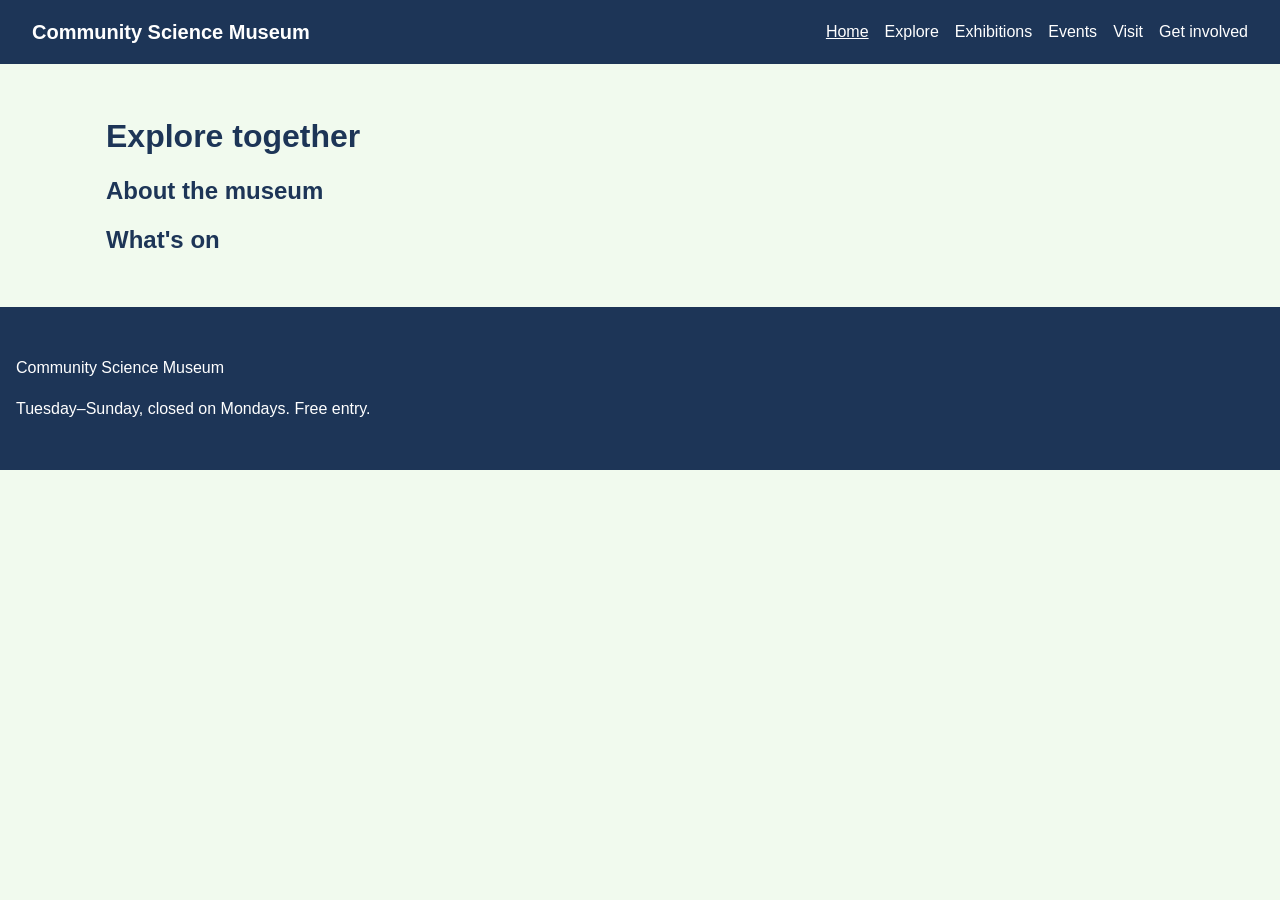
==== index.html @ c36fa850 "Initial project setup" ====
<!DOCTYPE html>
<html lang="en">
  <head>
    <meta charset="UTF-8" />
    <meta name="viewport" content="width=device-width, initial-scale=1.0" />
    <meta name="description" content="Community Science Museum is an interactive science museum for kids, families and schools. Over 1000 exhibits to explore, free entry." />
    <title>Community Science Museum | Explore together</title>
    <link rel="stylesheet" href="css/style.css" />
  </head>
  <body>
    <header class="site-header">
      <a href="index.html" class="logo">Community Science Museum</a>
      <nav aria-label="Main">
        <ul class="nav-list">
          <li><a href="index.html" aria-current="page">Home</a></li>
          <li><a href="explore.html">Explore</a></li>
          <li><a href="exhibitions.html">Exhibitions</a></li>
          <li><a href="events.html">Events</a></li>
          <li><a href="visit.html">Visit</a></li>
          <li><a href="get-involved.html">Get involved</a></li>
        </ul>
      </nav>
    </header>

    <main>
      <h1>Explore together</h1>

      <section>
        <h2>About the museum</h2>
        <p></p>
      </section>

      <section>
        <h2>What's on</h2>
        <p></p>
      </section>
    </main>

    <footer class="site-footer">
      <p>Community Science Museum</p>
      <p>Tuesday–Sunday, closed on Mondays. Free entry.</p>
    </footer>
  </body>
</html>
---- css/style.css ----
/* Colours and fonts */
:root {
  --color-primary: #1d3557;
  --color-accent: #e76f51;
  --color-light: #f1faee;
  --color-text: #1b1b1b;
  --color-white: #ffffff;

  --font-heading: "Trebuchet MS", Arial, sans-serif;
  --font-body: Arial, Helvetica, sans-serif;

  --max-width: 1100px;
  --space-s: 0.5rem;
  --space-m: 1rem;
  --space-l: 2rem;
}

/* Reset */
*,
*::before,
*::after {
  box-sizing: border-box;
}

body {
  margin: 0;
  font-family: var(--font-body);
  font-size: 1rem;
  line-height: 1.6;
  color: var(--color-text);
  background-color: var(--color-light);
}

img {
  max-width: 100%;
  height: auto;
  display: block;
}

h1,
h2,
h3 {
  font-family: var(--font-heading);
  color: var(--color-primary);
  line-height: 1.2;
}

a {
  color: var(--color-primary);
}

a:focus-visible {
  outline: 3px solid var(--color-accent);
  outline-offset: 2px;
}

/* Header and navigation */
.site-header {
  display: flex;
  flex-direction: column;
  gap: var(--space-m);
  padding: var(--space-m);
  background-color: var(--color-primary);
}

.logo {
  font-family: var(--font-heading);
  font-size: 1.25rem;
  font-weight: bold;
  color: var(--color-white);
  text-decoration: none;
}

.nav-list {
  display: flex;
  flex-wrap: wrap;
  gap: var(--space-m);
  margin: 0;
  padding: 0;
  list-style: none;
}

.nav-list a {
  color: var(--color-white);
  text-decoration: none;
}

.nav-list a:hover,
.nav-list a[aria-current="page"] {
  text-decoration: underline;
}

/* Main content */
main {
  max-width: var(--max-width);
  margin: 0 auto;
  padding: var(--space-l) var(--space-m);
}

/* Footer */
.site-footer {
  padding: var(--space-l) var(--space-m);
  color: var(--color-white);
  background-color: var(--color-primary);
}

/* Tablet and up */
@media (min-width: 768px) {
  .site-header {
    flex-direction: row;
    justify-content: space-between;
    align-items: center;
    padding: var(--space-m) var(--space-l);
  }
}
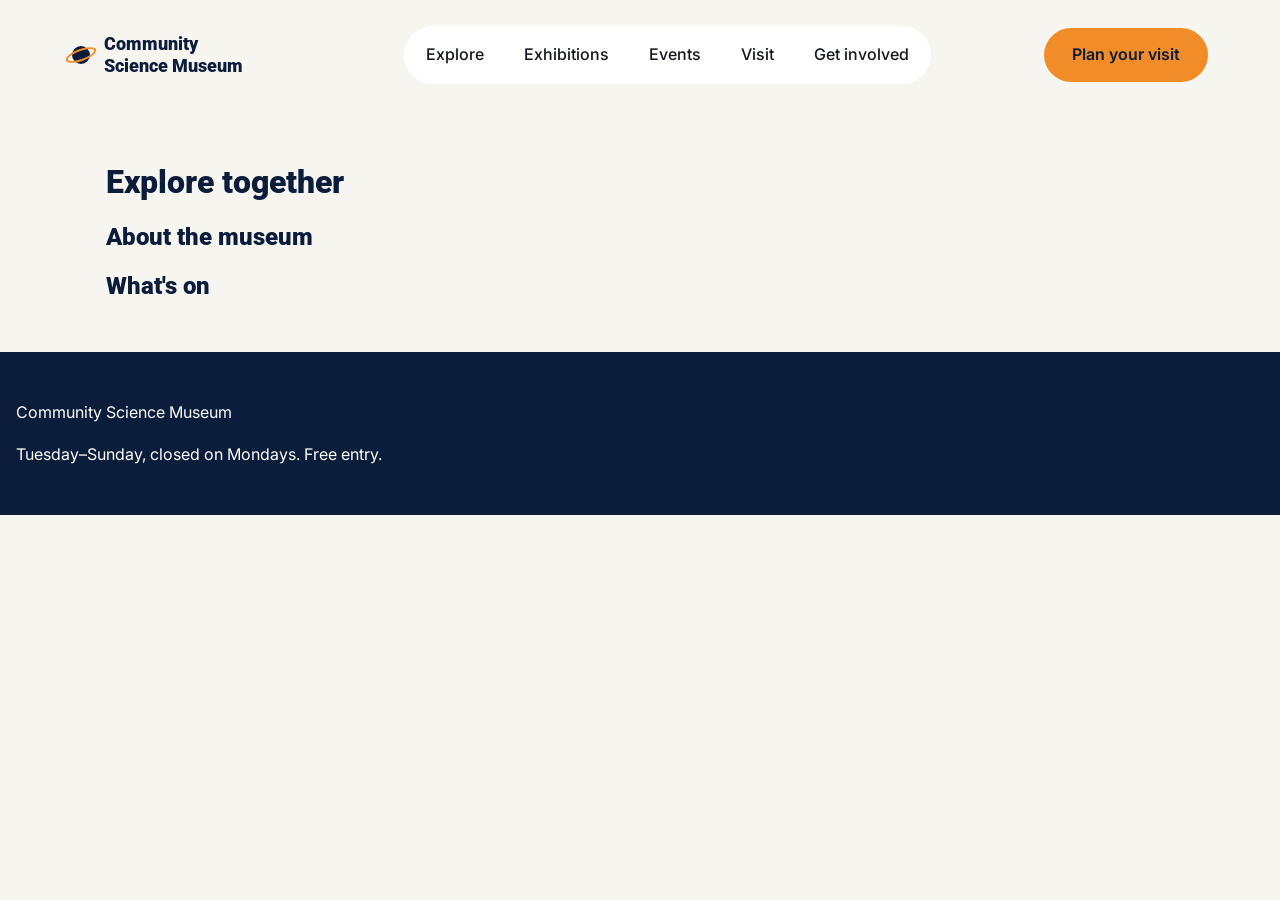
==== commit ade83132: "Add header to index page" ====
--- a/index.html
+++ b/index.html
@@ -1,24 +1,51 @@
-<!DOCTYPE html>
+<!doctype html>
 <html lang="en">
   <head>
     <meta charset="UTF-8" />
     <meta name="viewport" content="width=device-width, initial-scale=1.0" />
-    <meta name="description" content="Community Science Museum is an interactive science museum for kids, families and schools. Over 1000 exhibits to explore, free entry." />
+    <meta
+      name="description"
+      content="Community Science Museum is an interactive science museum for kids, families and schools. Over 1000 exhibits to explore, free entry."
+    />
     <title>Community Science Museum | Explore together</title>
+    <link rel="preconnect" href="https://fonts.googleapis.com" />
+    <link rel="preconnect" href="https://fonts.gstatic.com" crossorigin />
+    <link
+      href="https://fonts.googleapis.com/css2?family=Inter:wght@400;500;600&family=Roboto:wght@700;900&display=swap"
+      rel="stylesheet"
+    />
     <link rel="stylesheet" href="css/style.css" />
   </head>
   <body>
     <header class="site-header">
-      <a href="index.html" class="logo">Community Science Museum</a>
-      <nav aria-label="Main">
-        <ul class="nav-list">
-          <li><a href="index.html" aria-current="page">Home</a></li>
+      <a href="index.html" class="logo">
+        <span class="logo-planet"></span>
+        <span>Community<br />Science Museum</span>
+      </a>
+
+      <input type="checkbox" id="menu-toggle" class="menu-toggle" />
+      <label for="menu-toggle" class="menu-button">
+        <span class="visually-hidden">Open menu</span>
+        <span class="menu-line"></span>
+        <span class="menu-line"></span>
+        <span class="menu-line"></span>
+      </label>
+
+      <nav class="main-nav" aria-label="Main">
+        <label for="menu-toggle" class="menu-close">
+          <span aria-hidden="true">✕</span>
+          <span class="visually-hidden">Close menu</span>
+        </label>
+        <ul>
+          <li class="mobile-only"><a href="index.html" aria-current="page">Home</a></li>
           <li><a href="explore.html">Explore</a></li>
           <li><a href="exhibitions.html">Exhibitions</a></li>
           <li><a href="events.html">Events</a></li>
           <li><a href="visit.html">Visit</a></li>
           <li><a href="get-involved.html">Get involved</a></li>
         </ul>
+        <a href="visit.html" class="button button-orange">Plan your visit</a>
+        <p class="menu-info mobile-only">Open Tue–Sun · Free entry</p>
       </nav>
     </header>
 
--- a/css/style.css
+++ b/css/style.css
@@ -1,13 +1,15 @@
 /* Colours and fonts */
 :root {
-  --color-primary: #1d3557;
-  --color-accent: #e76f51;
-  --color-light: #f1faee;
-  --color-text: #1b1b1b;
+  --color-primary: #0b1d3a;
+  --color-secondary: #1c3d6e;
+  --color-accent: #f28c28;
+  --color-yellow: #ffd166;
+  --color-light: #f7f5ef;
+  --color-text: #14171f;
   --color-white: #ffffff;
 
-  --font-heading: "Trebuchet MS", Arial, sans-serif;
-  --font-body: Arial, Helvetica, sans-serif;
+  --font-heading: "Roboto", Arial, sans-serif;
+  --font-body: "Inter", Arial, Helvetica, sans-serif;
 
   --max-width: 1100px;
   --space-s: 0.5rem;
@@ -41,6 +43,7 @@
 h2,
 h3 {
   font-family: var(--font-heading);
+  font-weight: 900;
   color: var(--color-primary);
   line-height: 1.2;
 }
@@ -54,40 +57,167 @@
   outline-offset: 2px;
 }
 
-/* Header and navigation */
+.visually-hidden {
+  position: absolute;
+  width: 1px;
+  height: 1px;
+  overflow: hidden;
+  clip: rect(0 0 0 0);
+  white-space: nowrap;
+}
+
+/* Buttons */
+.button {
+  display: inline-block;
+  padding: 14px 28px;
+  border-radius: 999px;
+  font-family: var(--font-body);
+  font-weight: 600;
+  text-decoration: none;
+}
+
+.button-orange {
+  background-color: var(--color-accent);
+  color: var(--color-primary);
+}
+
+/* Header and navigation (mobile first) */
 .site-header {
   display: flex;
+  align-items: center;
+  justify-content: space-between;
+  padding: var(--space-m) 20px;
+}
+
+.logo {
+  position: relative;
+  z-index: 20;
+  display: flex;
+  align-items: center;
+  gap: 14px;
+  color: var(--color-primary);
+  font-family: var(--font-heading);
+  font-weight: 900;
+  font-size: 15px;
+  line-height: 1.2;
+  text-decoration: none;
+}
+
+.logo-planet {
+  position: relative;
+  flex-shrink: 0;
+  width: 18px;
+  height: 18px;
+  border-radius: 50%;
+  background-color: var(--color-primary);
+}
+
+.logo-planet::after {
+  content: "";
+  position: absolute;
+  top: 50%;
+  left: 50%;
+  width: 32px;
+  height: 12px;
+  border: 2px solid var(--color-accent);
+  border-radius: 50%;
+  transform: translate(-50%, -50%) rotate(-20deg);
+}
+
+.menu-toggle {
+  position: absolute;
+  opacity: 0;
+}
+
+.menu-button {
+  display: flex;
   flex-direction: column;
-  gap: var(--space-m);
-  padding: var(--space-m);
-  background-color: var(--color-primary);
-}
-
-.logo {
-  font-family: var(--font-heading);
-  font-size: 1.25rem;
-  font-weight: bold;
+  align-items: center;
+  justify-content: center;
+  gap: 6px;
+  width: 48px;
+  height: 48px;
+  border-radius: 50%;
+  background-color: var(--color-primary);
+  cursor: pointer;
+}
+
+.menu-line {
+  width: 24px;
+  height: 2px;
+  border-radius: 1px;
+  background-color: var(--color-white);
+}
+
+.menu-toggle:focus-visible + .menu-button {
+  outline: 3px solid var(--color-accent);
+  outline-offset: 3px;
+}
+
+.main-nav {
+  display: none;
+  position: fixed;
+  inset: 0;
+  z-index: 10;
+  padding: 100px 24px 32px;
+  background-color: var(--color-primary);
+  overflow-y: auto;
+}
+
+.menu-toggle:checked ~ .main-nav {
+  display: block;
+}
+
+/* logo turns white when the menu is open */
+.site-header:has(.menu-toggle:checked) .logo {
   color: var(--color-white);
-  text-decoration: none;
-}
-
-.nav-list {
-  display: flex;
-  flex-wrap: wrap;
-  gap: var(--space-m);
-  margin: 0;
+}
+
+.site-header:has(.menu-toggle:checked) .logo-planet {
+  background-color: var(--color-white);
+}
+
+.menu-close {
+  position: absolute;
+  top: var(--space-m);
+  right: 20px;
+  display: flex;
+  align-items: center;
+  justify-content: center;
+  width: 48px;
+  height: 48px;
+  border-radius: 50%;
+  background-color: var(--color-white);
+  color: var(--color-primary);
+  font-size: 20px;
+  cursor: pointer;
+}
+
+.main-nav ul {
+  margin: 0 0 40px;
   padding: 0;
   list-style: none;
 }
 
-.nav-list a {
+.main-nav li a {
+  display: block;
+  padding: 14px 0;
   color: var(--color-white);
+  font-family: var(--font-heading);
+  font-weight: 700;
+  font-size: 26px;
   text-decoration: none;
 }
 
-.nav-list a:hover,
-.nav-list a[aria-current="page"] {
-  text-decoration: underline;
+.main-nav .button {
+  display: block;
+  text-align: center;
+}
+
+.menu-info {
+  margin-top: 64px;
+  color: #e4e8f0;
+  font-size: 15px;
 }
 
 /* Main content */
@@ -104,12 +234,62 @@
   background-color: var(--color-primary);
 }
 
-/* Tablet and up */
-@media (min-width: 768px) {
+/* Desktop */
+@media (min-width: 900px) {
   .site-header {
-    flex-direction: row;
+    padding: 26px 72px;
+  }
+
+  .logo {
+    font-size: 18px;
+  }
+
+  .menu-button,
+  .menu-close,
+  .mobile-only {
+    display: none;
+  }
+
+  .main-nav {
+    position: static;
+    display: flex;
+    flex: 1;
+    align-items: center;
     justify-content: space-between;
-    align-items: center;
-    padding: var(--space-m) var(--space-l);
-  }
-}
+    margin-left: 48px;
+    padding: 0;
+    background: none;
+    overflow: visible;
+  }
+
+  .main-nav ul {
+    display: flex;
+    gap: 4px;
+    margin: 0 auto;
+    padding: 4px;
+    border-radius: 999px;
+    background-color: var(--color-white);
+  }
+
+  .main-nav li a {
+    padding: 12px 18px;
+    border-radius: 999px;
+    color: var(--color-text);
+    font-family: var(--font-body);
+    font-weight: 500;
+    font-size: 16px;
+  }
+
+  .main-nav li a:hover {
+    background-color: var(--color-light);
+  }
+
+  .main-nav li a[aria-current="page"] {
+    background-color: var(--color-primary);
+    color: var(--color-white);
+  }
+
+  .main-nav .button {
+    display: inline-block;
+  }
+}
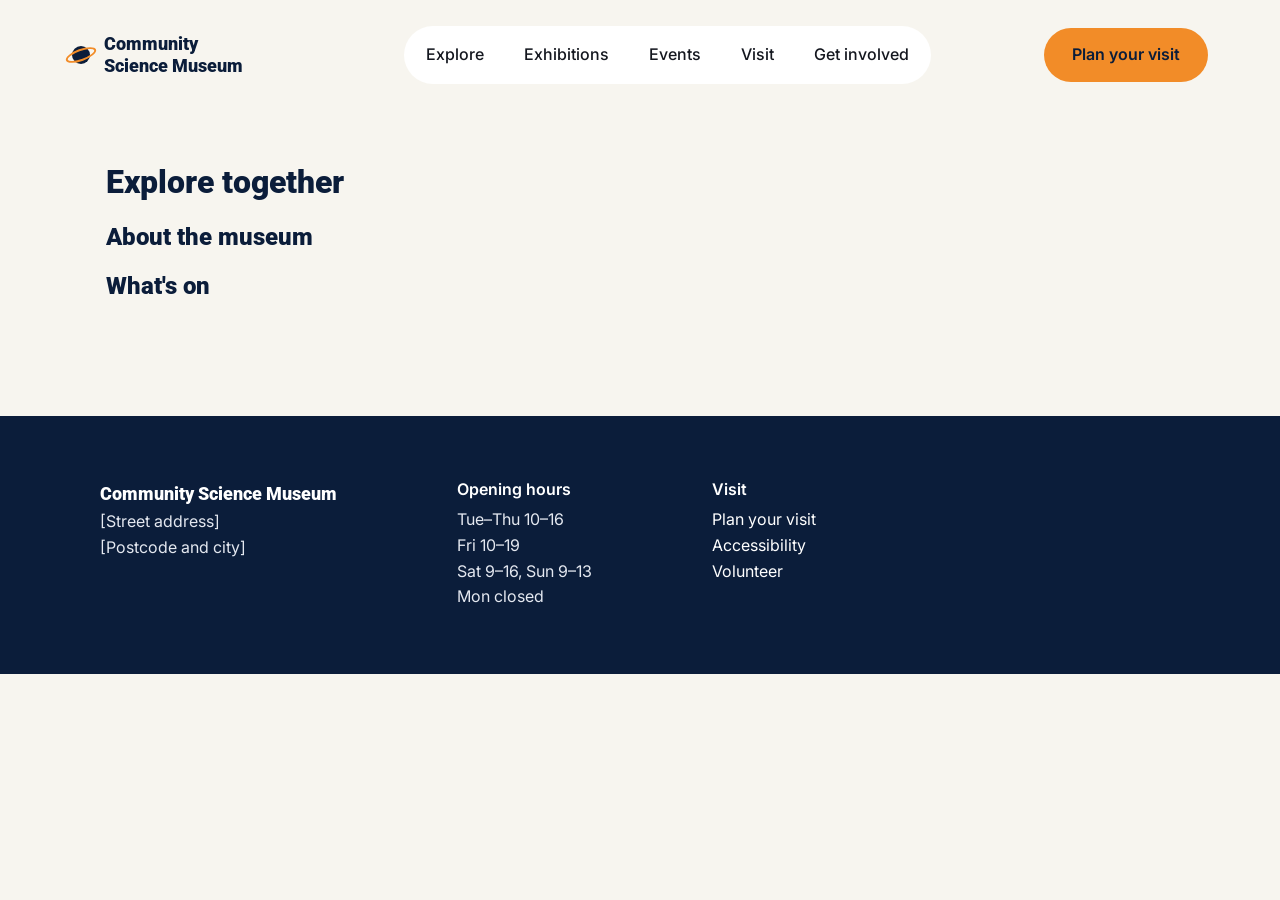
==== commit 5fe5a15d: "Add footer to home page" ====
--- a/index.html
+++ b/index.html
@@ -64,8 +64,32 @@
     </main>
 
     <footer class="site-footer">
-      <p>Community Science Museum</p>
-      <p>Tuesday–Sunday, closed on Mondays. Free entry.</p>
+      <div class="footer-column">
+        <p class="footer-name">Community Science Museum</p>
+        <address>
+          [Street address]<br />
+          [Postcode and city]
+        </address>
+      </div>
+
+      <div class="footer-column">
+        <h2 class="footer-heading">Opening hours</h2>
+        <p>
+          Tue–Thu 10–16<br />
+          Fri 10–19<br />
+          Sat 9–16, Sun 9–13<br />
+          Mon closed
+        </p>
+      </div>
+
+      <nav class="footer-column" aria-label="Footer">
+        <h2 class="footer-heading">Visit</h2>
+        <ul class="footer-links">
+          <li><a href="visit.html">Plan your visit</a></li>
+          <li><a href="visit.html#accessibility">Accessibility</a></li>
+          <li><a href="get-involved.html#volunteer">Volunteer</a></li>
+        </ul>
+      </nav>
     </footer>
   </body>
 </html>
--- a/css/style.css
+++ b/css/style.css
@@ -229,9 +229,52 @@
 
 /* Footer */
 .site-footer {
-  padding: var(--space-l) var(--space-m);
-  color: var(--color-white);
+  display: flex;
+  flex-direction: column;
+  gap: var(--space-l);
+  margin-top: 64px;
+  padding: 48px 20px;
+  color: #e4e8f0;
   background-color: var(--color-primary);
+}
+
+.footer-name {
+  margin: 0 0 var(--space-s);
+  color: var(--color-white);
+  font-family: var(--font-heading);
+  font-weight: 900;
+  font-size: 18px;
+}
+
+.site-footer address {
+  font-style: normal;
+}
+
+.footer-heading {
+  margin: 0 0 var(--space-s);
+  color: var(--color-white);
+  font-family: var(--font-body);
+  font-weight: 600;
+  font-size: 16px;
+}
+
+.site-footer p {
+  margin: 0;
+}
+
+.footer-links {
+  margin: 0;
+  padding: 0;
+  list-style: none;
+}
+
+.footer-links a {
+  color: var(--color-white);
+  text-decoration: none;
+}
+
+.footer-links a:hover {
+  text-decoration: underline;
 }
 
 /* Desktop */
@@ -292,4 +335,10 @@
   .main-nav .button {
     display: inline-block;
   }
-}
+
+  .site-footer {
+    flex-direction: row;
+    gap: 120px;
+    padding: 64px 100px;
+  }
+}
